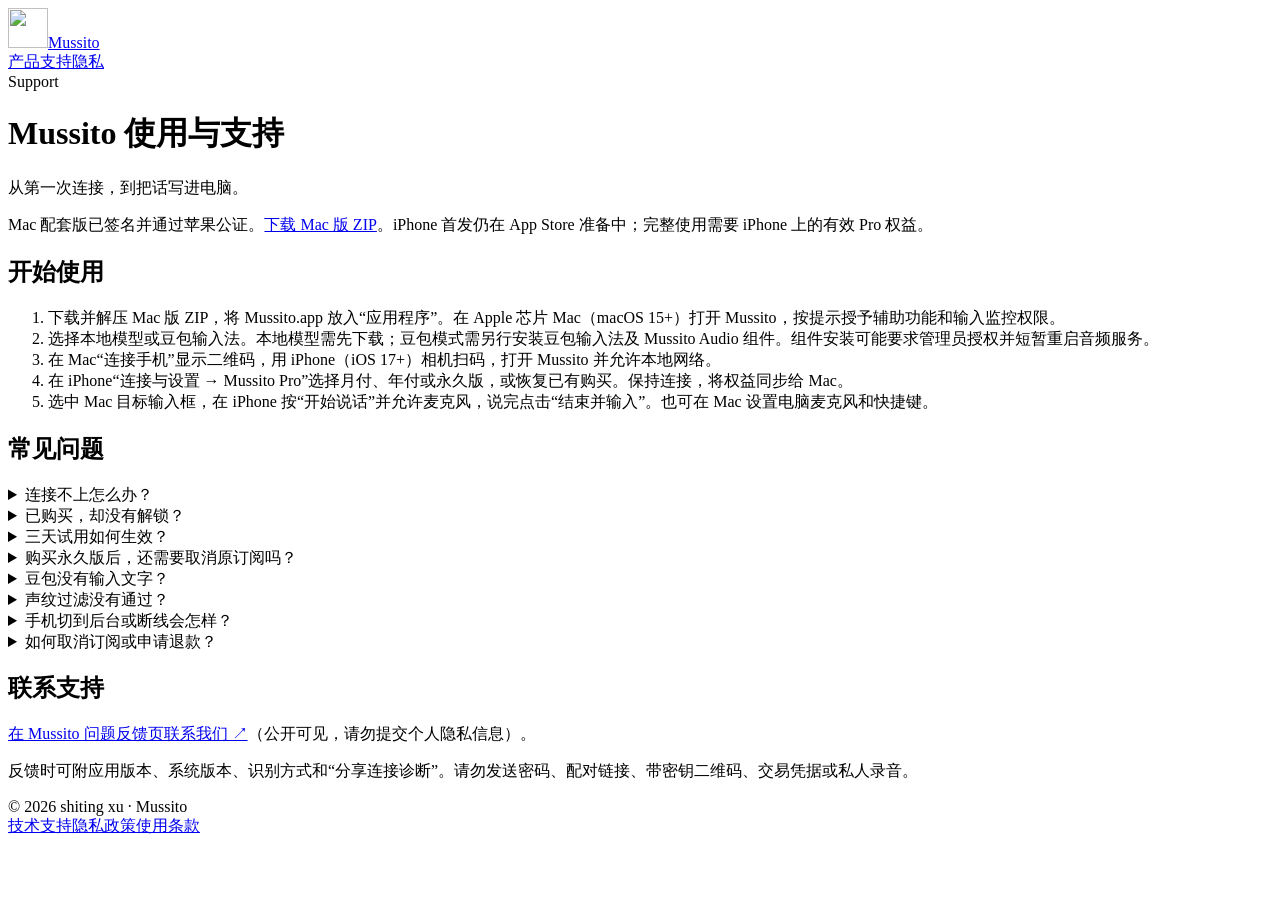
==== docs/support/index.html @ 7f6bf1c2 "Publish Mussito support and privacy pages" ====
<!doctype html><html lang="zh-CN"><head><meta charset="utf-8"><meta name="viewport" content="width=device-width,initial-scale=1"><meta name="description" content="Mussito 安装配对指南、购买恢复、豆包输入法和声纹过滤常见问题。"><meta name="theme-color" content="#071123"><title>使用与支持 · Mussito</title><link rel="icon" type="image/png" href="/mussito-downloads/assets/mussito-icon.png"><link rel="stylesheet" href="/mussito-downloads/assets/style.css"></head><body><header><a class="brand" href="/mussito-downloads/"><img src="/mussito-downloads/assets/mussito-icon.png" width="40" height="40" alt="">Mussito</a><nav class="nav" aria-label="主导航"><a href="/mussito-downloads/">产品</a><a href="/mussito-downloads/support/" aria-current="page">支持</a><a href="/mussito-downloads/privacy/">隐私</a></nav></header><main class="article"><span class="eyebrow">Support</span><h1>Mussito 使用与支持</h1><p class="intro">从第一次连接，到把话写进电脑。</p><div class="status">Mac 配套版已签名并通过苹果公证。<a href="https://github.com/xvshiting/mussito-downloads/releases/download/mac-v1.0.0/Mussito-Mac-1.0.0.zip">下载 Mac 版 ZIP</a>。iPhone 首发仍在 App Store 准备中；完整使用需要 iPhone 上的有效 Pro 权益。</div><h2 id="start">开始使用</h2><ol><li>下载并解压 Mac 版 ZIP，将 Mussito.app 放入“应用程序”。在 Apple 芯片 Mac（macOS 15+）打开 Mussito，按提示授予辅助功能和输入监控权限。</li><li>选择本地模型或豆包输入法。本地模型需先下载；豆包模式需另行安装豆包输入法及 Mussito Audio 组件。组件安装可能要求管理员授权并短暂重启音频服务。</li><li>在 Mac“连接手机”显示二维码，用 iPhone（iOS 17+）相机扫码，打开 Mussito 并允许本地网络。</li><li>在 iPhone“连接与设置 → Mussito Pro”选择月付、年付或永久版，或恢复已有购买。保持连接，将权益同步给 Mac。</li><li>选中 Mac 目标输入框，在 iPhone 按“开始说话”并允许麦克风，说完点击“结束并输入”。也可在 Mac 设置电脑麦克风和快捷键。</li></ol><h2>常见问题</h2><div class="faq"><details><summary>连接不上怎么办？</summary><p>确认两端网络可互通、Mac 保持唤醒、iPhone 已允许本地网络。尝试重新连接；仍失败可在 Mac 重置配对后重新扫码。远程连接需要自行配置可用的 Tailscale 网络。</p></details><details><summary>已购买，却没有解锁？</summary><p>在购买时使用的 Apple 账户下打开 Mussito Pro，点击“恢复购买”，并保持与 Mac 连接。订阅续费后需连接 iPhone 更新 Mac 上的授权；Mac 只依据已经验证的凭据提供离线使用。</p></details><details><summary>三天试用如何生效？</summary><p>免费试用由 Apple 按订阅群组判断资格。符合条件的新月付或年付订阅用户可试用三天；购买页面会显示这次适用的价格和权益。永久版不含试用。</p></details><details><summary>购买永久版后，还需要取消原订阅吗？</summary><p>需要。永久版不会自动取消已有月付或年付订阅，请在 iPhone 系统设置 → Apple 账户 → 订阅中管理。永久版本身不自动续费。</p></details><details><summary>豆包没有输入文字？</summary><p>确认豆包输入法已安装、Mussito Audio 已启用，并检查 Mac 的输入权限。选中可编辑输入框后再开始。豆包自己的语音动画可能保持可见，这是该模式的正常表现。本应用并非豆包官方产品。</p></details><details><summary>声纹过滤没有通过？</summary><p>请在安静环境由本人登记有效语音，并尽量保持相近的录音距离。过滤受环境与录音质量影响，可重新登记或按需关闭。此功能不作为身份认证使用。</p></details><details><summary>手机切到后台或断线会怎样？</summary><p>本轮会取消，避免在意外目标继续输入。回到应用，连接恢复后重新开始。</p></details><details><summary>如何取消订阅或申请退款？</summary><p>在 iPhone 系统设置 → Apple 账户 → 订阅 → Mussito 管理或取消。卸载应用不会取消订阅；取消续订通常可继续使用至当前已付周期结束。账单与退款由 Apple 处理。</p></details></div><div class="contact"><h2>联系支持</h2><p data-contact><a href="https://github.com/xvshiting/mussito-downloads/issues">在 Mussito 问题反馈页联系我们 ↗</a>（公开可见，请勿提交个人隐私信息）。</p><p>反馈时可附应用版本、系统版本、识别方式和“分享连接诊断”。请勿发送密码、配对链接、带密钥二维码、交易凭据或私人录音。</p></div></main><footer><span>© 2026 shiting xu · Mussito</span><div><a href="/mussito-downloads/support/">技术支持</a><a href="/mussito-downloads/privacy/">隐私政策</a><a href="https://www.apple.com/legal/internet-services/itunes/dev/stdeula/">使用条款</a></div></footer></body></html>
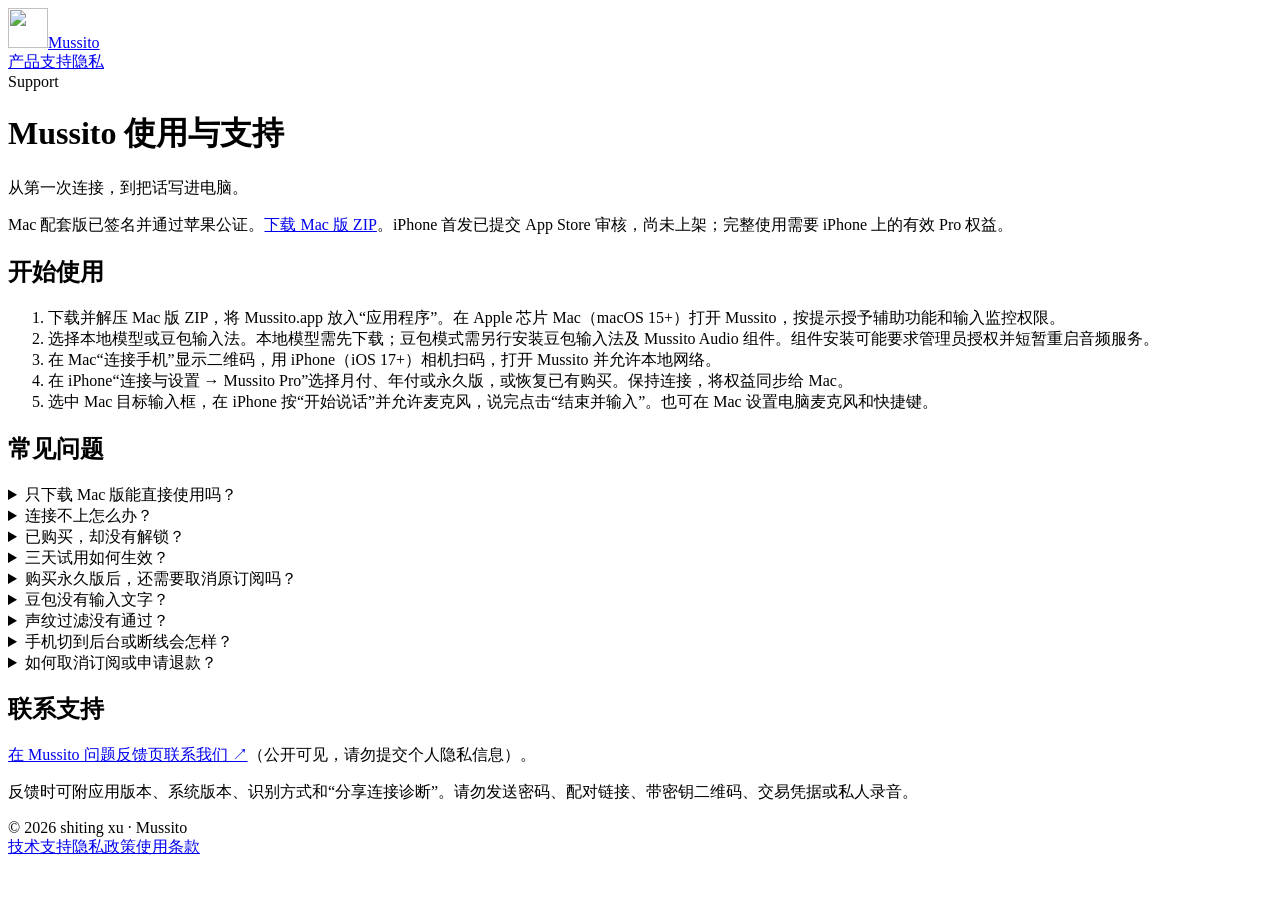
==== commit 9faf2408: "Publish Mac 1.0.1 download and clarify purchase requirements" ====
--- a/docs/support/index.html
+++ b/docs/support/index.html
@@ -1 +1 @@
-<!doctype html><html lang="zh-CN"><head><meta charset="utf-8"><meta name="viewport" content="width=device-width,initial-scale=1"><meta name="description" content="Mussito 安装配对指南、购买恢复、豆包输入法和声纹过滤常见问题。"><meta name="theme-color" content="#071123"><title>使用与支持 · Mussito</title><link rel="icon" type="image/png" href="/mussito-downloads/assets/mussito-icon.png"><link rel="stylesheet" href="/mussito-downloads/assets/style.css"></head><body><header><a class="brand" href="/mussito-downloads/"><img src="/mussito-downloads/assets/mussito-icon.png" width="40" height="40" alt="">Mussito</a><nav class="nav" aria-label="主导航"><a href="/mussito-downloads/">产品</a><a href="/mussito-downloads/support/" aria-current="page">支持</a><a href="/mussito-downloads/privacy/">隐私</a></nav></header><main class="article"><span class="eyebrow">Support</span><h1>Mussito 使用与支持</h1><p class="intro">从第一次连接，到把话写进电脑。</p><div class="status">Mac 配套版已签名并通过苹果公证。<a href="https://github.com/xvshiting/mussito-downloads/releases/download/mac-v1.0.0/Mussito-Mac-1.0.0.zip">下载 Mac 版 ZIP</a>。iPhone 首发仍在 App Store 准备中；完整使用需要 iPhone 上的有效 Pro 权益。</div><h2 id="start">开始使用</h2><ol><li>下载并解压 Mac 版 ZIP，将 Mussito.app 放入“应用程序”。在 Apple 芯片 Mac（macOS 15+）打开 Mussito，按提示授予辅助功能和输入监控权限。</li><li>选择本地模型或豆包输入法。本地模型需先下载；豆包模式需另行安装豆包输入法及 Mussito Audio 组件。组件安装可能要求管理员授权并短暂重启音频服务。</li><li>在 Mac“连接手机”显示二维码，用 iPhone（iOS 17+）相机扫码，打开 Mussito 并允许本地网络。</li><li>在 iPhone“连接与设置 → Mussito Pro”选择月付、年付或永久版，或恢复已有购买。保持连接，将权益同步给 Mac。</li><li>选中 Mac 目标输入框，在 iPhone 按“开始说话”并允许麦克风，说完点击“结束并输入”。也可在 Mac 设置电脑麦克风和快捷键。</li></ol><h2>常见问题</h2><div class="faq"><details><summary>连接不上怎么办？</summary><p>确认两端网络可互通、Mac 保持唤醒、iPhone 已允许本地网络。尝试重新连接；仍失败可在 Mac 重置配对后重新扫码。远程连接需要自行配置可用的 Tailscale 网络。</p></details><details><summary>已购买，却没有解锁？</summary><p>在购买时使用的 Apple 账户下打开 Mussito Pro，点击“恢复购买”，并保持与 Mac 连接。订阅续费后需连接 iPhone 更新 Mac 上的授权；Mac 只依据已经验证的凭据提供离线使用。</p></details><details><summary>三天试用如何生效？</summary><p>免费试用由 Apple 按订阅群组判断资格。符合条件的新月付或年付订阅用户可试用三天；购买页面会显示这次适用的价格和权益。永久版不含试用。</p></details><details><summary>购买永久版后，还需要取消原订阅吗？</summary><p>需要。永久版不会自动取消已有月付或年付订阅，请在 iPhone 系统设置 → Apple 账户 → 订阅中管理。永久版本身不自动续费。</p></details><details><summary>豆包没有输入文字？</summary><p>确认豆包输入法已安装、Mussito Audio 已启用，并检查 Mac 的输入权限。选中可编辑输入框后再开始。豆包自己的语音动画可能保持可见，这是该模式的正常表现。本应用并非豆包官方产品。</p></details><details><summary>声纹过滤没有通过？</summary><p>请在安静环境由本人登记有效语音，并尽量保持相近的录音距离。过滤受环境与录音质量影响，可重新登记或按需关闭。此功能不作为身份认证使用。</p></details><details><summary>手机切到后台或断线会怎样？</summary><p>本轮会取消，避免在意外目标继续输入。回到应用，连接恢复后重新开始。</p></details><details><summary>如何取消订阅或申请退款？</summary><p>在 iPhone 系统设置 → Apple 账户 → 订阅 → Mussito 管理或取消。卸载应用不会取消订阅；取消续订通常可继续使用至当前已付周期结束。账单与退款由 Apple 处理。</p></details></div><div class="contact"><h2>联系支持</h2><p data-contact><a href="https://github.com/xvshiting/mussito-downloads/issues">在 Mussito 问题反馈页联系我们 ↗</a>（公开可见，请勿提交个人隐私信息）。</p><p>反馈时可附应用版本、系统版本、识别方式和“分享连接诊断”。请勿发送密码、配对链接、带密钥二维码、交易凭据或私人录音。</p></div></main><footer><span>© 2026 shiting xu · Mussito</span><div><a href="/mussito-downloads/support/">技术支持</a><a href="/mussito-downloads/privacy/">隐私政策</a><a href="https://www.apple.com/legal/internet-services/itunes/dev/stdeula/">使用条款</a></div></footer></body></html>+<!doctype html><html lang="zh-CN"><head><meta charset="utf-8"><meta name="viewport" content="width=device-width,initial-scale=1"><meta name="description" content="Mussito 安装配对指南、购买恢复、豆包输入法和声纹过滤常见问题。"><meta name="theme-color" content="#071123"><title>使用与支持 · Mussito</title><link rel="icon" type="image/png" href="/mussito-downloads/assets/mussito-icon.png"><link rel="stylesheet" href="/mussito-downloads/assets/style.css"></head><body><header><a class="brand" href="/mussito-downloads/"><img src="/mussito-downloads/assets/mussito-icon.png" width="40" height="40" alt="">Mussito</a><nav class="nav" aria-label="主导航"><a href="/mussito-downloads/">产品</a><a href="/mussito-downloads/support/" aria-current="page">支持</a><a href="/mussito-downloads/privacy/">隐私</a></nav></header><main class="article"><span class="eyebrow">Support</span><h1>Mussito 使用与支持</h1><p class="intro">从第一次连接，到把话写进电脑。</p><div class="status">Mac 配套版已签名并通过苹果公证。<a href="https://github.com/xvshiting/mussito-downloads/releases/download/mac-v1.0.1/Mussito-Mac-1.0.1.zip">下载 Mac 版 ZIP</a>。iPhone 首发已提交 App Store 审核，尚未上架；完整使用需要 iPhone 上的有效 Pro 权益。</div><h2 id="start">开始使用</h2><ol><li>下载并解压 Mac 版 ZIP，将 Mussito.app 放入“应用程序”。在 Apple 芯片 Mac（macOS 15+）打开 Mussito，按提示授予辅助功能和输入监控权限。</li><li>选择本地模型或豆包输入法。本地模型需先下载；豆包模式需另行安装豆包输入法及 Mussito Audio 组件。组件安装可能要求管理员授权并短暂重启音频服务。</li><li>在 Mac“连接手机”显示二维码，用 iPhone（iOS 17+）相机扫码，打开 Mussito 并允许本地网络。</li><li>在 iPhone“连接与设置 → Mussito Pro”选择月付、年付或永久版，或恢复已有购买。保持连接，将权益同步给 Mac。</li><li>选中 Mac 目标输入框，在 iPhone 按“开始说话”并允许麦克风，说完点击“结束并输入”。也可在 Mac 设置电脑麦克风和快捷键。</li></ol><h2>常见问题</h2><div class="faq"><details><summary>只下载 Mac 版能直接使用吗？</summary><p>配对与设置免费；语音输入需要先在 iPhone 获得有效的 Mussito Pro 权益，并连接 Mac 同步授权。正式 Mac 版校验 Apple 签名的正式购买凭据，不接受 TestFlight 沙盒购买；符合资格的订阅试用期内也可使用。订阅过期后需续订并重新同步，永久版不受订阅周期限制。</p></details><details><summary>连接不上怎么办？</summary><p>确认两端网络可互通、Mac 保持唤醒、iPhone 已允许本地网络。尝试重新连接；仍失败可在 Mac 重置配对后重新扫码。远程连接需要自行配置可用的 Tailscale 网络。</p></details><details><summary>已购买，却没有解锁？</summary><p>在购买时使用的 Apple 账户下打开 Mussito Pro，点击“恢复购买”，并保持与 Mac 连接。订阅续费后需连接 iPhone 更新 Mac 上的授权；Mac 只依据已经验证的凭据提供离线使用。</p></details><details><summary>三天试用如何生效？</summary><p>免费试用由 Apple 按订阅群组判断资格。符合条件的新月付或年付订阅用户可试用三天；购买页面会显示这次适用的价格和权益。永久版不含试用。</p></details><details><summary>购买永久版后，还需要取消原订阅吗？</summary><p>需要。永久版不会自动取消已有月付或年付订阅，请在 iPhone 系统设置 → Apple 账户 → 订阅中管理。永久版本身不自动续费。</p></details><details><summary>豆包没有输入文字？</summary><p>确认豆包输入法已安装、Mussito Audio 已启用，并检查 Mac 的输入权限。选中可编辑输入框后再开始。豆包自己的语音动画可能保持可见，这是该模式的正常表现。本应用并非豆包官方产品。</p></details><details><summary>声纹过滤没有通过？</summary><p>请在安静环境由本人登记有效语音，并尽量保持相近的录音距离。过滤受环境与录音质量影响，可重新登记或按需关闭。此功能不作为身份认证使用。</p></details><details><summary>手机切到后台或断线会怎样？</summary><p>本轮会取消，避免在意外目标继续输入。回到应用，连接恢复后重新开始。</p></details><details><summary>如何取消订阅或申请退款？</summary><p>在 iPhone 系统设置 → Apple 账户 → 订阅 → Mussito 管理或取消。卸载应用不会取消订阅；取消续订通常可继续使用至当前已付周期结束。账单与退款由 Apple 处理。</p></details></div><div class="contact"><h2>联系支持</h2><p data-contact><a href="https://github.com/xvshiting/mussito-downloads/issues">在 Mussito 问题反馈页联系我们 ↗</a>（公开可见，请勿提交个人隐私信息）。</p><p>反馈时可附应用版本、系统版本、识别方式和“分享连接诊断”。请勿发送密码、配对链接、带密钥二维码、交易凭据或私人录音。</p></div></main><footer><span>© 2026 shiting xu · Mussito</span><div><a href="/mussito-downloads/support/">技术支持</a><a href="/mussito-downloads/privacy/">隐私政策</a><a href="https://www.apple.com/legal/internet-services/itunes/dev/stdeula/">使用条款</a></div></footer></body></html>
